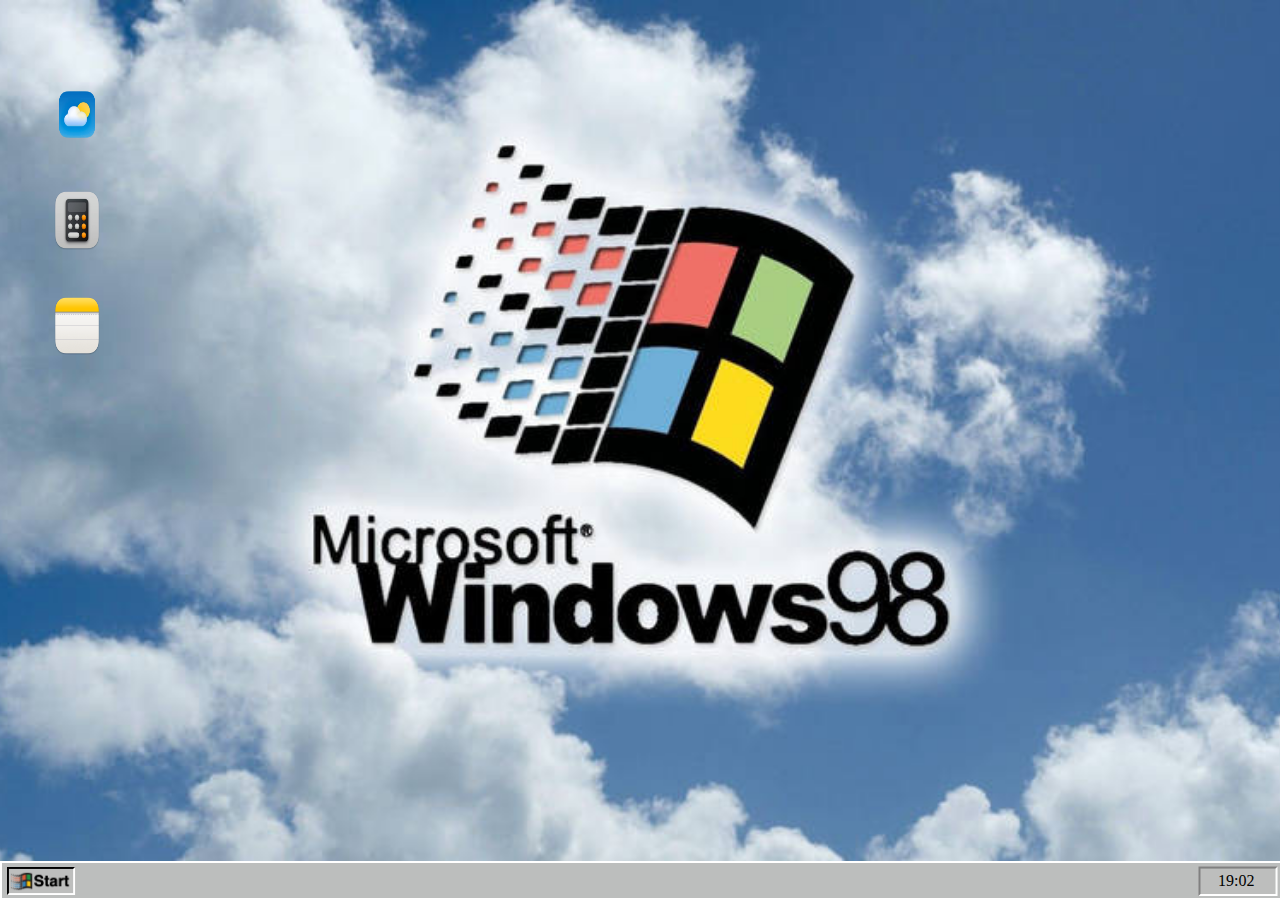
==== index.html @ 267d28a4 "addition of two more dialogue windows for apps" ====
<!DOCTYPE html>
<html lang="en">
<head>
    <meta charset="UTF-8">
    <meta name="viewport" content="width=device-width, initial-scale=1.0">
    <title>FakeOs Project</title>
    <link rel="stylesheet" href="./style.css">
    <script type="module" src="./scripts.js"></script>
</head>
<body>
    <section class="wallpaper-container">
        <section class="wallpaper-img"></section>
        <div id="appContainer">





            <div id="weatherCard" class="app-card">
                <img src="./static/weather.png" alt="Start Button Image">
            </div>

            <dialog id="weatherModal">
                <div class="content-wrapper">
                    <div id="weather">
                        <input type="text" id="weatherInput">
                        <div id="weatherBody">
                        </div>
                    </div>
                    <button id="closeWeatherModal">Close</button>
                </div>
            </dialog>





            <div id="calculatorCard" class="app-card">
                <img src="./static/calculator.png" alt="Start Button Image">
            </div>

            <dialog id="calculatorModal">
                <div class="content-wrapper">
                    <div id="calculator">
                        <input type="text" id="calculatorInput">
                        <div id="calculatorBody">
                        </div>
                    </div>
                    <button id="closeCalculatorModal">Close</button>
                </div> 
            </dialog>

            




            <div id="notesCard" class="app-card">
                <img src="./static/notes.png" alt="Start Button Image">
            </div>


            <dialog id="notesModal">
                <div class="content-wrapper">
                    <div id="notes">
                        <input type="text" id="notesInput">
                        <div id="notesBody">
                        </div>
                    </div>
                    <button id="closeNotesModal">Close</button>
                </div>
            </dialog>




            
        </div>



        <div id="startMenu">
                <img src="./static/menu-item.png" alt="Start Menu">

                <div id="leftMenuSection"></div>


                <div id="rightMenuSection">
                    <div id="programsMenuDiv" class="menu-item">
                    </div>
                    <div id="programsMenuExtension" class="menu-item-extension"></div>
                    <div id="photosMenuDiv" class="menu-item">
                    </div>
                    <div id="photosMenuExtension" class="menu-item-extension"></div>
                    <div id="applicationsMenuDiv" class="menu-item">
                    </div>
                    <div id="applicationsMenuExtension" class="menu-item-extension"></div>
                    <div id="gamesMenuDiv" class="menu-item">
                    </div>
                    <div id="gamesMenuExtension" class="menu-item-extension"></div>
                    <div id="settingsMenuDiv" class="menu-item">
                    </div>
                    <div id="findMenuDiv" class="menu-item">
                    </div>
                    <div id="helpMenuDiv" class="menu-item">
                    </div>
                    <div id="runMenuDiv" class="menu-item">
                    </div>
                    <div id="logoffMenuDiv" class="menu-item">
                    </div>
                    <div id="shutdownMenuDiv" class="menu-item">
                    </div>
            </div>
        </div>



    </section>
    <section class="menu-bar">

        <div id="startButtonDiv">
            <img id="startButton" src="./static/start-button.png" alt="Start Button Image">
        </div>
        <div id="timeMenuItem">
            <img src="./static/time-button.png" alt="Time Button Image">
            <div id="currentTime"></div>
        </div>

    </section>
</body>
</html>
---- style.css ----
body {
    margin: 0;
    padding: 0;
    position: relative;
    height: 100vh;
}


/* WALLPAPER SECTION */

.wallpaper-container {
    position: relative;
    height: calc(100% - 35px);
}

.wallpaper-img {
    margin: 0;
    padding: 0;
    background-image: url('./static/windows-98-background.jpg');
    background-color: rgb(188,190,189);
    background-size: cover;
    background-repeat: no-repeat;
    background-position: center;
    height: 100%;
    width: 100%;
    position: relative;
}

/* MENU BAR */

.menu-bar {
    height: 35px;
    border: 2px solid white;
    background-color: rgb(188,190,189);
    position: fixed;
    bottom: 0;
    left: 0;
    width: 100%;
    display: flex;
    align-items: center;
    justify-content: center;
}

#startButtonDiv {
    position: absolute;
    height: 28px;
    width: 70px;
    left: 4px;
}

#startButtonDiv img {
    width: 100%;
    height: 100%;
    object-fit: cover;
}

#startButton {
    position: absolute;
    height: 100%;
    width: 100%;
}


#timeMenuItem {
    position: absolute;
    height: 30px;
    width: 80px;
    right: 4px;
    display: flex;
    justify-content: center;
    align-items: center;
}

#timeMenuItem img {
    width: 100%;
    height: 100%;
}


#currentTime {
    position: absolute;
    height: 100%;
    width: 100%;
    top: 20%;
    left: 25%;
}




/* APPLICATIONS */



#appContainer {
    height: 40%;
    width: 12%;
    position: absolute;
    top: 5%;
    left: 0;
    display: flex;
    flex-direction: column;
    justify-content: space-evenly;
    align-items: center;
}

.app-card {
    height: 20%;
    width: 35%;
    display: flex;
    justify-content: center;
    align-items: center;
    margin-top: 5%;
}

.app-card img {
    width: 100%;
    height: 100%;
    object-fit: stretch;
}

#notesCard {
    top: 10%;
}

#weatherCard {
    top: 35%;
}

#calculatorCard {
    top: 60%;
}


/* START MENU */


#startMenu {
    position: absolute;
    height: 50%;
    bottom: 0px;
    left: 2px;
    display: flex;
    width: 14%;
    display: none;
}

#startMenu img {
    width: 100%;
    height: 100%;
    object-fit: stretch;
    background-color: rgb(188,190,189);
}



/* LEFT MENU CONTAINER */

#leftMenuSection {
    border: 1px solid black;
    width: 12%;
    height: 99%;
    position: absolute;
    left: 0.1%;
}

/* RIGHT MENU CONTAINER */

#rightMenuSection {
    border: 1px solid black;
    width: 87%;
    height: 99%;
    position: absolute;
    left: 12.1%;
}


/* MENU ITEMS AND SEPARATIONS */


.menu-item {
    border: 1px solid black;
    height: 10%;
    width: 100%;
    position: absolute;
}

.menu-item:hover {
    background-color: blue;
}

#programsMenuDiv:hover + #programsMenuExtension {
    display: block;
}

#photosMenuDiv:hover + #photosMenuExtension {
    display: block;
}

#applicationsMenuDiv:hover + #applicationsMenuExtension {
    display: block;
}

#gamesMenuDiv:hover + #gamesMenuExtension {
    display: block;
}


#programsMenuDiv { top: 0%; }
#photosMenuDiv { top: 10%; }
#applicationsMenuDiv { top: 20%; }
#gamesMenuDiv { top: 30%; }
#settingsMenuDiv { top: 40%; }
#findMenuDiv { top: 50%; }
#helpMenuDiv { top: 60%; }
#runMenuDiv { top: 70%; }
#logoffMenuDiv { top: 80%; }
#shutdownMenuDiv { top: 90%; }



/* MENU EXTENSION */

.menu-item-extension {
    border: 1px solid black;
    position: absolute;
    background-color: rgb(188,190,189);
    height: 50%;
    width: 90%;
    left: 101%;
    display: none;
}

#programsMenuExtension {
    top: 0%;
}

#photosMenuExtension {
    top: 10%;
}

#applicationsMenuExtension {
    top: 20%;
}

#gamesMenuExtension {
    top: 30%;
}

/* OUTER APPLICATION WINDOWS */

.outer-app-window {
    border: 1px solid black;
    position: absolute;
    height: 40%;
    width: 30%;
    display: none;
}

.outer-app-window img{
    width: 100%;
    height: 100%;
    object-fit: stretch;
}

#appOneOuter {
    left: 20%;
    top: 5%;
    display: none;
}

#appTwoOuter {
    left: 25%;
    top: 15%;
    display: none;
}

#appThreeOuter {
    left: 30%;
    top: 25%;
    display: none;
}


.close-button {
    height: 3.8%;
    width: 3.6%;
    position: absolute;
    top: 1.6%;
    right: 1.8%;
}

/* INNER APPLICATIONS */

.inner-app-window {
    border: 1px solid black;
    position: absolute;
    height: 88%;
    width: 97.8%;
    left: 1%;
    top: 6.6%;
    display: flex;
    justify-content: center;
    align-items: center;
}

#moduleOneBackground {
    background-color: darkcyan;
}


#moduleTwoBackground {
    background-color: blue;

}

#moduleThreeBackground {
    background-color: yellow;
}



dialog {
    border: none;
    border-radius: 8px;
    box-shadow: 0 4px 6px rgba(0, 0, 0, 0.1);
    height: 500px;
    width: 500px;
}




/* CALCULATOR STYLES */

#calculator {
    border: 1px solid black;
    display: flex;
    flex-direction: column;
    justify-content: center;
    align-items: center;
    height: 450px;
    width: 300px;
    border-radius: 10%;
    margin-bottom: 20px;
}

#calculator input {
     height: 80px;
     width: 80%;
     background-color: lightgray;
     text-align: right;
     font-size: 30px;
}

#calculator div {
    display: flex;
    justify-content: flex-start; /* Align items to the left */
    gap: 10px; /* This sets an even gap between the buttons */
    border: 1px solid black;
    width: 80%;
    
}

#calculatorBody {
    margin-top: 20px;
    display: flex;
    flex-direction: column;
    justify-content: space-evenly;
    align-items: center;
    height: 65%;
}

#calculator button {
    height: 45px;
    width: 40px;
    border-radius: 50%;
    border: 2px solid black;
}


.content-wrapper {
    display: flex;
    flex-direction: column;
    align-items: center;
    justify-content: center;
    height: 100%; /* This ensures it takes up the full height of the dialog */
}
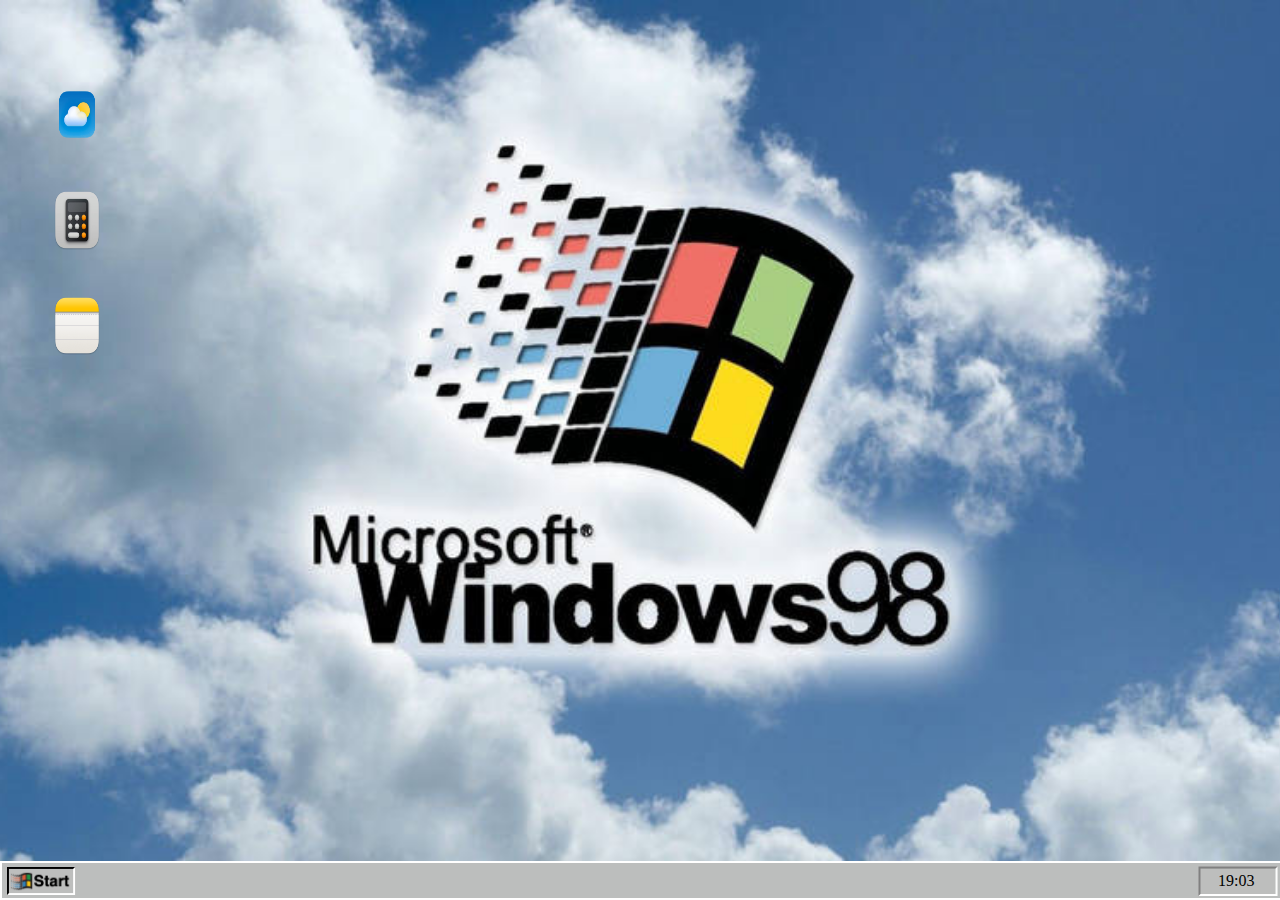
==== commit bf866ec8: "addition of the weather app" ====
--- a/index.html
+++ b/index.html
@@ -22,13 +22,8 @@
 
             <dialog id="weatherModal">
                 <div class="content-wrapper">
-                    <div id="weather">
-                        <input type="text" id="weatherInput">
-                        <div id="weatherBody">
-                        </div>
-                    </div>
-                    <button id="closeWeatherModal">Close</button>
                 </div>
+                <button id="closeWeatherModal">Close</button>
             </dialog>
 
 
@@ -62,11 +57,6 @@
 
             <dialog id="notesModal">
                 <div class="content-wrapper">
-                    <div id="notes">
-                        <input type="text" id="notesInput">
-                        <div id="notesBody">
-                        </div>
-                    </div>
                     <button id="closeNotesModal">Close</button>
                 </div>
             </dialog>
--- a/style.css
+++ b/style.css
@@ -331,7 +331,7 @@
 
 
 
-/* CALCULATOR STYLES */
+/* Calculator Styles */
 
 #calculator {
     border: 1px solid black;
@@ -385,4 +385,36 @@
     align-items: center;
     justify-content: center;
     height: 100%; /* This ensures it takes up the full height of the dialog */
+}
+
+/* Weather App Styles */
+
+#weatherApp {
+    text-align: center;
+    margin-top: 20px;
+    height: 525px;
+    width: 400px;
+}
+
+#weatherResult {
+    margin-top: 20px;
+}
+
+.weather-card {
+    border: 1px solid whitesmoke;
+    border-radius: 5px;
+    padding: 10px;
+    margin-top: 20px;
+    height: 300px;
+    width: 300px;
+    background-image: url('./weather.png');
+}
+
+#getWeatherButton {
+    background-color: green;
+}
+
+#weatherCardContainer{
+    display: flex;
+    justify-content: center;
 }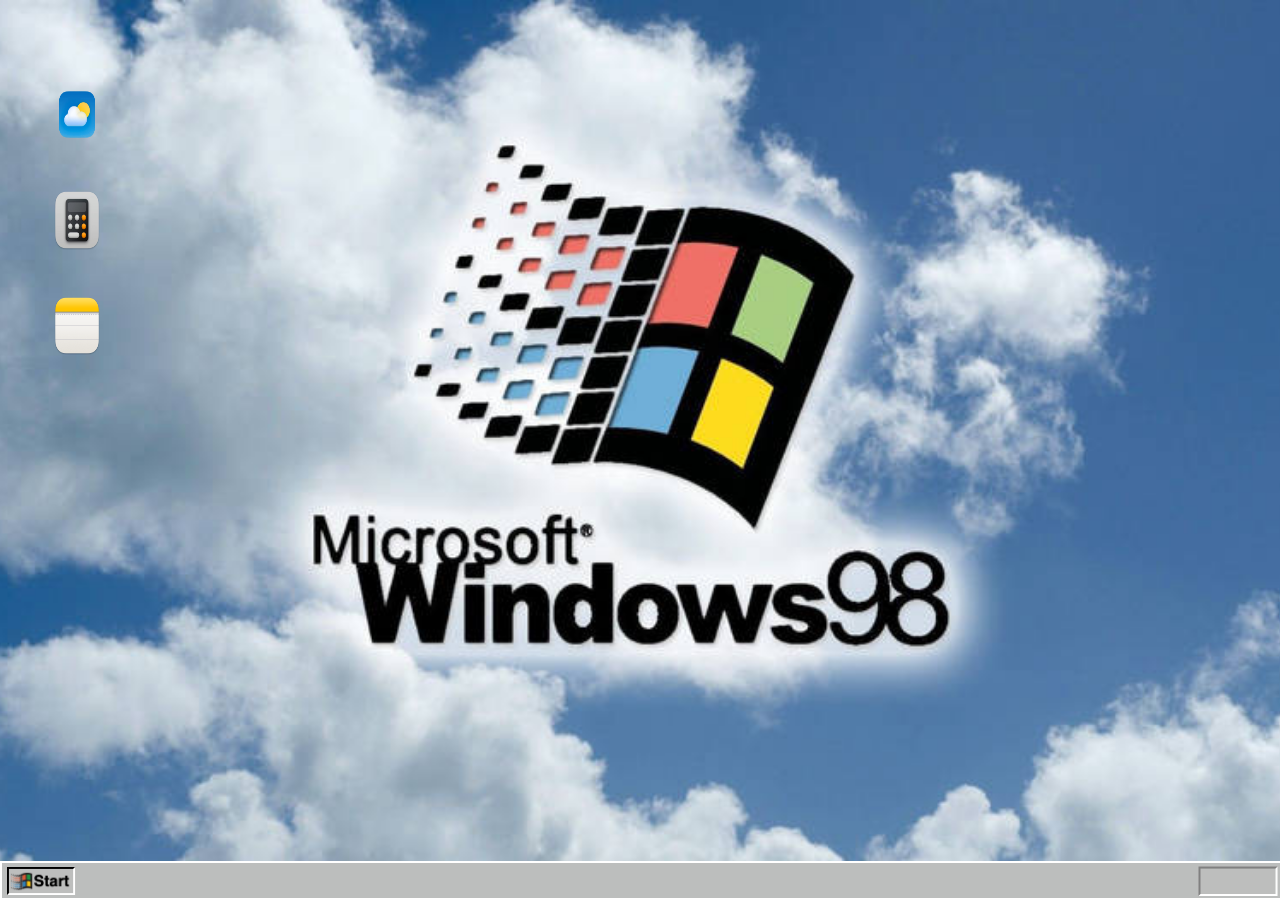
==== commit 560dfd5e: "first addition of suggested edits" ====
--- a/index.html
+++ b/index.html
@@ -5,37 +5,28 @@
     <meta name="viewport" content="width=device-width, initial-scale=1.0">
     <title>FakeOs Project</title>
     <link rel="stylesheet" href="./style.css">
-    <script type="module" src="./scripts.js"></script>
+    <script type="module" src="./scripts.js" defer></script>
 </head>
 <body>
     <section class="wallpaper-container">
         <section class="wallpaper-img"></section>
         <div id="appContainer">
-
-
-
-
-
             <div id="weatherCard" class="app-card">
                 <img src="./static/weather.png" alt="Start Button Image">
             </div>
-
             <dialog id="weatherModal">
-                <div class="content-wrapper">
+                <div class="content-wrapper" id="weatherBackground">
                 </div>
+                <div class="btn-wrapper">
                 <button id="closeWeatherModal">Close</button>
+                </div>
             </dialog>
-
-
-
-
-
             <div id="calculatorCard" class="app-card">
                 <img src="./static/calculator.png" alt="Start Button Image">
             </div>
 
             <dialog id="calculatorModal">
-                <div class="content-wrapper">
+                <div class="content-wrapper" id="calculatorBackground">
                     <div id="calculator">
                         <input type="text" id="calculatorInput">
                         <div id="calculatorBody">
@@ -44,37 +35,22 @@
                     <button id="closeCalculatorModal">Close</button>
                 </div> 
             </dialog>
-
-            
-
-
-
-
             <div id="notesCard" class="app-card">
                 <img src="./static/notes.png" alt="Start Button Image">
             </div>
 
 
             <dialog id="notesModal">
-                <div class="content-wrapper">
+                <div class="content-wrapper" id="notesBackground">
+                </div>
+                <div class="btn-wrapper">
                     <button id="closeNotesModal">Close</button>
-                </div>
+                    </div>
             </dialog>
-
-
-
-
-            
         </div>
-
-
-
         <div id="startMenu">
                 <img src="./static/menu-item.png" alt="Start Menu">
-
                 <div id="leftMenuSection"></div>
-
-
                 <div id="rightMenuSection">
                     <div id="programsMenuDiv" class="menu-item">
                     </div>
@@ -102,12 +78,8 @@
                     </div>
             </div>
         </div>
-
-
-
     </section>
     <section class="menu-bar">
-
         <div id="startButtonDiv">
             <img id="startButton" src="./static/start-button.png" alt="Start Button Image">
         </div>
@@ -115,7 +87,6 @@
             <img src="./static/time-button.png" alt="Time Button Image">
             <div id="currentTime"></div>
         </div>
-
     </section>
 </body>
 </html>--- a/style.css
+++ b/style.css
@@ -4,7 +4,6 @@
     position: relative;
     height: 100vh;
 }
-
 
 /* WALLPAPER SECTION */
 
@@ -60,7 +59,6 @@
     width: 100%;
 }
 
-
 #timeMenuItem {
     position: absolute;
     height: 30px;
@@ -76,7 +74,6 @@
     height: 100%;
 }
 
-
 #currentTime {
     position: absolute;
     height: 100%;
@@ -85,12 +82,7 @@
     left: 25%;
 }
 
-
-
-
 /* APPLICATIONS */
-
-
 
 #appContainer {
     height: 40%;
@@ -131,9 +123,7 @@
     top: 60%;
 }
 
-
 /* START MENU */
-
 
 #startMenu {
     position: absolute;
@@ -152,8 +142,6 @@
     background-color: rgb(188,190,189);
 }
 
-
-
 /* LEFT MENU CONTAINER */
 
 #leftMenuSection {
@@ -174,9 +162,7 @@
     left: 12.1%;
 }
 
-
 /* MENU ITEMS AND SEPARATIONS */
-
 
 .menu-item {
     border: 1px solid black;
@@ -204,7 +190,6 @@
 #gamesMenuDiv:hover + #gamesMenuExtension {
     display: block;
 }
-
 
 #programsMenuDiv { top: 0%; }
 #photosMenuDiv { top: 10%; }
@@ -217,8 +202,6 @@
 #logoffMenuDiv { top: 80%; }
 #shutdownMenuDiv { top: 90%; }
 
-
-
 /* MENU EXTENSION */
 
 .menu-item-extension {
@@ -257,7 +240,7 @@
     display: none;
 }
 
-.outer-app-window img{
+.outer-app-window img {
     width: 100%;
     height: 100%;
     object-fit: stretch;
@@ -281,7 +264,6 @@
     display: none;
 }
 
-
 .close-button {
     height: 3.8%;
     width: 3.6%;
@@ -308,28 +290,22 @@
     background-color: darkcyan;
 }
 
-
 #moduleTwoBackground {
     background-color: blue;
-
 }
 
 #moduleThreeBackground {
     background-color: yellow;
 }
-
-
 
 dialog {
     border: none;
     border-radius: 8px;
     box-shadow: 0 4px 6px rgba(0, 0, 0, 0.1);
-    height: 500px;
-    width: 500px;
-}
-
-
-
+    height: 600px;
+    width: 550px;
+    overflow: hidden;
+}
 
 /* Calculator Styles */
 
@@ -343,23 +319,22 @@
     width: 300px;
     border-radius: 10%;
     margin-bottom: 20px;
+    background-color: darkgray;
 }
 
 #calculator input {
-     height: 80px;
-     width: 80%;
-     background-color: lightgray;
-     text-align: right;
-     font-size: 30px;
+    height: 80px;
+    width: 80%;
+    background-color: lightgray;
+    text-align: right;
+    font-size: 30px;
 }
 
 #calculator div {
     display: flex;
-    justify-content: flex-start; /* Align items to the left */
-    gap: 10px; /* This sets an even gap between the buttons */
-    border: 1px solid black;
+    justify-content: flex-start;
+    gap: 10px;
     width: 80%;
-    
 }
 
 #calculatorBody {
@@ -375,16 +350,16 @@
     height: 45px;
     width: 40px;
     border-radius: 50%;
-    border: 2px solid black;
-}
-
+}
 
 .content-wrapper {
     display: flex;
     flex-direction: column;
     align-items: center;
     justify-content: center;
-    height: 100%; /* This ensures it takes up the full height of the dialog */
+    height: 95%;
+    border: 1px solid black;
+    border-radius: 10px;
 }
 
 /* Weather App Styles */
@@ -407,14 +382,166 @@
     margin-top: 20px;
     height: 300px;
     width: 300px;
-    background-image: url('./weather.png');
-}
-
-#getWeatherButton {
-    background-color: green;
-}
-
-#weatherCardContainer{
-    display: flex;
-    justify-content: center;
-}+    background-color: whitesmoke;
+    border: 2px solid black;
+    display: flex;
+    align-items: center;
+    justify-content: center;
+    flex-direction: column;
+}
+
+#getWeatherButtonModal {
+    margin-top: 20px;
+}
+
+#weatherCardContainer {
+    display: flex;
+    justify-content: center;
+}
+
+.btn-wrapper {
+    display: flex;
+    justify-content: center;
+    margin-bottom: 20px;
+}
+
+/* To Do List Styles */
+
+#app {
+    width: 30%;
+}
+
+#tasksList {
+    list-style: none;
+    padding: 0;
+    width: 100%;
+    display: flex;
+    flex-direction: column;
+    align-items: center;
+    margin: 0 auto;
+}
+
+#app li {
+    display: flex;
+    justify-content: space-between;
+    margin-bottom: 20px;
+    width: 20%;
+    height: 30px;
+}
+
+#app h2 {
+    text-align: center;
+}
+
+#app input {
+    height: 20px;
+    width: 60%;
+    border-radius: 5px;
+    background-color: lightgray;
+    text-align: right;
+    font-size: 30px;
+    margin-bottom: 20px;
+}
+
+.removeTask, #addTaskBtn {
+    background-color: #dc3545;
+    color: white;
+    border: none;
+    padding: 5px 10px;
+    border-radius: 4px;
+    cursor: pointer;
+    margin-left: 50px;
+}
+
+#addTaskBtn {
+    background-color: #28a745;
+    font-size: 14px;
+    margin-bottom: 20px;
+    margin-left: 20px;
+}
+
+#inputContainer {
+    display: flex;
+    justify-content: center;
+    gap: 10px;
+    margin-bottom: 20px;
+}
+
+#taskInput {
+    height: 20px;
+}
+
+#tasksList li {
+    display: flex;
+    justify-content: space-between;
+    margin-bottom: 20px;
+    width: auto;
+}
+
+#closeNotesModal {
+    margin-top: 10px;
+}
+
+#calculatorBackground {
+    background-color: whitesmoke;
+}
+
+#weatherBackground {
+    background-image: url('./static/weather-background.png');
+}
+
+#notesBackground {
+    background-color: whitesmoke;
+}
+
+#closeWeatherModal {
+    margin-top: 10px;
+}
+
+/* New styles for task input and task list alignment */
+.input-container {
+    display: flex;
+    align-items: center;
+    gap: 10px;
+    margin-bottom: 10px;
+}
+
+.tasks-list {
+    list-style-type: none;
+    padding: 0;
+    margin: 0;
+    width: 100%;
+}
+
+.task-item {
+    display: flex;
+    align-items: center;
+    justify-content: space-between;
+    padding: 10px;
+    border: 1px solid #ccc;
+    border-radius: 4px;
+    margin-bottom: 5px;
+    background-color: #f9f9f9;
+}
+
+.task-content {
+    flex-grow: 1;
+}
+
+.btn {
+    padding: 5px 10px;
+    cursor: pointer;
+    background-color: #007bff;
+    color: white;
+    border: none;
+    border-radius: 4px;
+    transition: background-color 0.3s;
+}
+
+.btn:hover {
+    background-color: #0056b3;
+}
+
+.removeTask {
+    margin-left: 10px;
+}
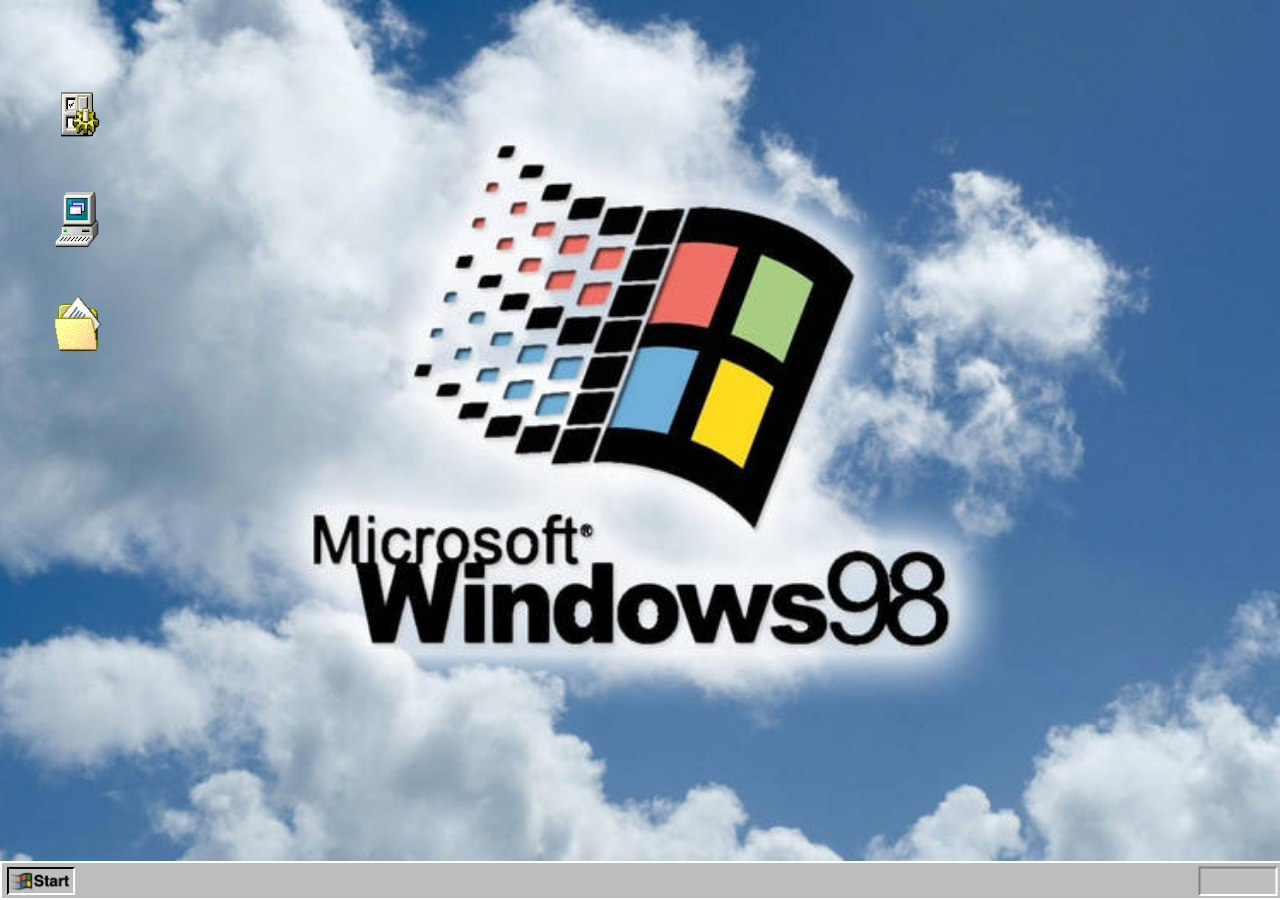
==== commit f19ad3c3: "addition of new desktop icons, favicon and edits to README.md" ====
--- a/index.html
+++ b/index.html
@@ -3,8 +3,11 @@
 <head>
     <meta charset="UTF-8">
     <meta name="viewport" content="width=device-width, initial-scale=1.0">
-    <title>FakeOs Project</title>
+    <title>Windows 98 Emulator</title>
     <link rel="stylesheet" href="./style.css">
+    <link rel="icon" href="./static/favicon-16x16.png" sizes="16x16" type="image/png"> <!-- 16x16 favicon -->
+    <link rel="icon" href="./static/favicon-32x32.png" sizes="32x32" type="image/png"> <!-- 32x32 favicon -->
+    <link rel="apple-touch-icon" href="./static/apple-touch-icon.png"> <!-- Apple touch icon -->
     <script type="module" src="./scripts.js" defer></script>
 </head>
 <body>
@@ -15,67 +18,51 @@
                 <img src="./static/weather.png" alt="Start Button Image">
             </div>
             <dialog id="weatherModal">
-                <div class="content-wrapper" id="weatherBackground">
-                </div>
+                <div class="content-wrapper" id="weatherBackground"></div>
                 <div class="btn-wrapper">
-                <button id="closeWeatherModal">Close</button>
+                    <button id="closeWeatherModal">Close</button>
                 </div>
             </dialog>
             <div id="calculatorCard" class="app-card">
                 <img src="./static/calculator.png" alt="Start Button Image">
             </div>
-
             <dialog id="calculatorModal">
                 <div class="content-wrapper" id="calculatorBackground">
                     <div id="calculator">
                         <input type="text" id="calculatorInput">
-                        <div id="calculatorBody">
-                        </div>
+                        <div id="calculatorBody"></div>
                     </div>
                     <button id="closeCalculatorModal">Close</button>
-                </div> 
+                </div>
             </dialog>
             <div id="notesCard" class="app-card">
-                <img src="./static/notes.png" alt="Start Button Image">
+                <img src="./static/documents.png" alt="Start Button Image">
             </div>
-
-
             <dialog id="notesModal">
-                <div class="content-wrapper" id="notesBackground">
-                </div>
+                <div class="content-wrapper" id="notesBackground"></div>
                 <div class="btn-wrapper">
                     <button id="closeNotesModal">Close</button>
-                    </div>
+                </div>
             </dialog>
         </div>
         <div id="startMenu">
-                <img src="./static/menu-item.png" alt="Start Menu">
-                <div id="leftMenuSection"></div>
-                <div id="rightMenuSection">
-                    <div id="programsMenuDiv" class="menu-item">
-                    </div>
-                    <div id="programsMenuExtension" class="menu-item-extension"></div>
-                    <div id="photosMenuDiv" class="menu-item">
-                    </div>
-                    <div id="photosMenuExtension" class="menu-item-extension"></div>
-                    <div id="applicationsMenuDiv" class="menu-item">
-                    </div>
-                    <div id="applicationsMenuExtension" class="menu-item-extension"></div>
-                    <div id="gamesMenuDiv" class="menu-item">
-                    </div>
-                    <div id="gamesMenuExtension" class="menu-item-extension"></div>
-                    <div id="settingsMenuDiv" class="menu-item">
-                    </div>
-                    <div id="findMenuDiv" class="menu-item">
-                    </div>
-                    <div id="helpMenuDiv" class="menu-item">
-                    </div>
-                    <div id="runMenuDiv" class="menu-item">
-                    </div>
-                    <div id="logoffMenuDiv" class="menu-item">
-                    </div>
-                    <div id="shutdownMenuDiv" class="menu-item">
-                    </div>
+            <img src="./static/menu-item.png" alt="Start Menu">
+            <div id="leftMenuSection"></div>
+            <div id="rightMenuSection">
+                <div id="programsMenuDiv" class="menu-item"></div>
+                <div id="programsMenuExtension" class="menu-item-extension"></div>
+                <div id="photosMenuDiv" class="menu-item"></div>
+                <div id="photosMenuExtension" class="menu-item-extension"></div>
+                <div id="applicationsMenuDiv" class="menu-item"></div>
+                <div id="applicationsMenuExtension" class="menu-item-extension"></div>
+                <div id="gamesMenuDiv" class="menu-item"></div>
+                <div id="gamesMenuExtension" class="menu-item-extension"></div>
+                <div id="settingsMenuDiv" class="menu-item"></div>
+                <div id="findMenuDiv" class="menu-item"></div>
+                <div id="helpMenuDiv" class="menu-item"></div>
+                <div id="runMenuDiv" class="menu-item"></div>
+                <div id="logoffMenuDiv" class="menu-item"></div>
+                <div id="shutdownMenuDiv" class="menu-item"></div>
             </div>
         </div>
     </section>
@@ -85,8 +72,8 @@
         </div>
         <div id="timeMenuItem">
             <img src="./static/time-button.png" alt="Time Button Image">
-            <div id="currentTime"></div>
+            <div id="currentTime"></div> <!-- This is where the time will be displayed -->
         </div>
     </section>
 </body>
-</html>+</html>
--- a/style.css
+++ b/style.css
@@ -79,7 +79,7 @@
     height: 100%;
     width: 100%;
     top: 20%;
-    left: 25%;
+    left: 10%;
 }
 
 /* APPLICATIONS */
